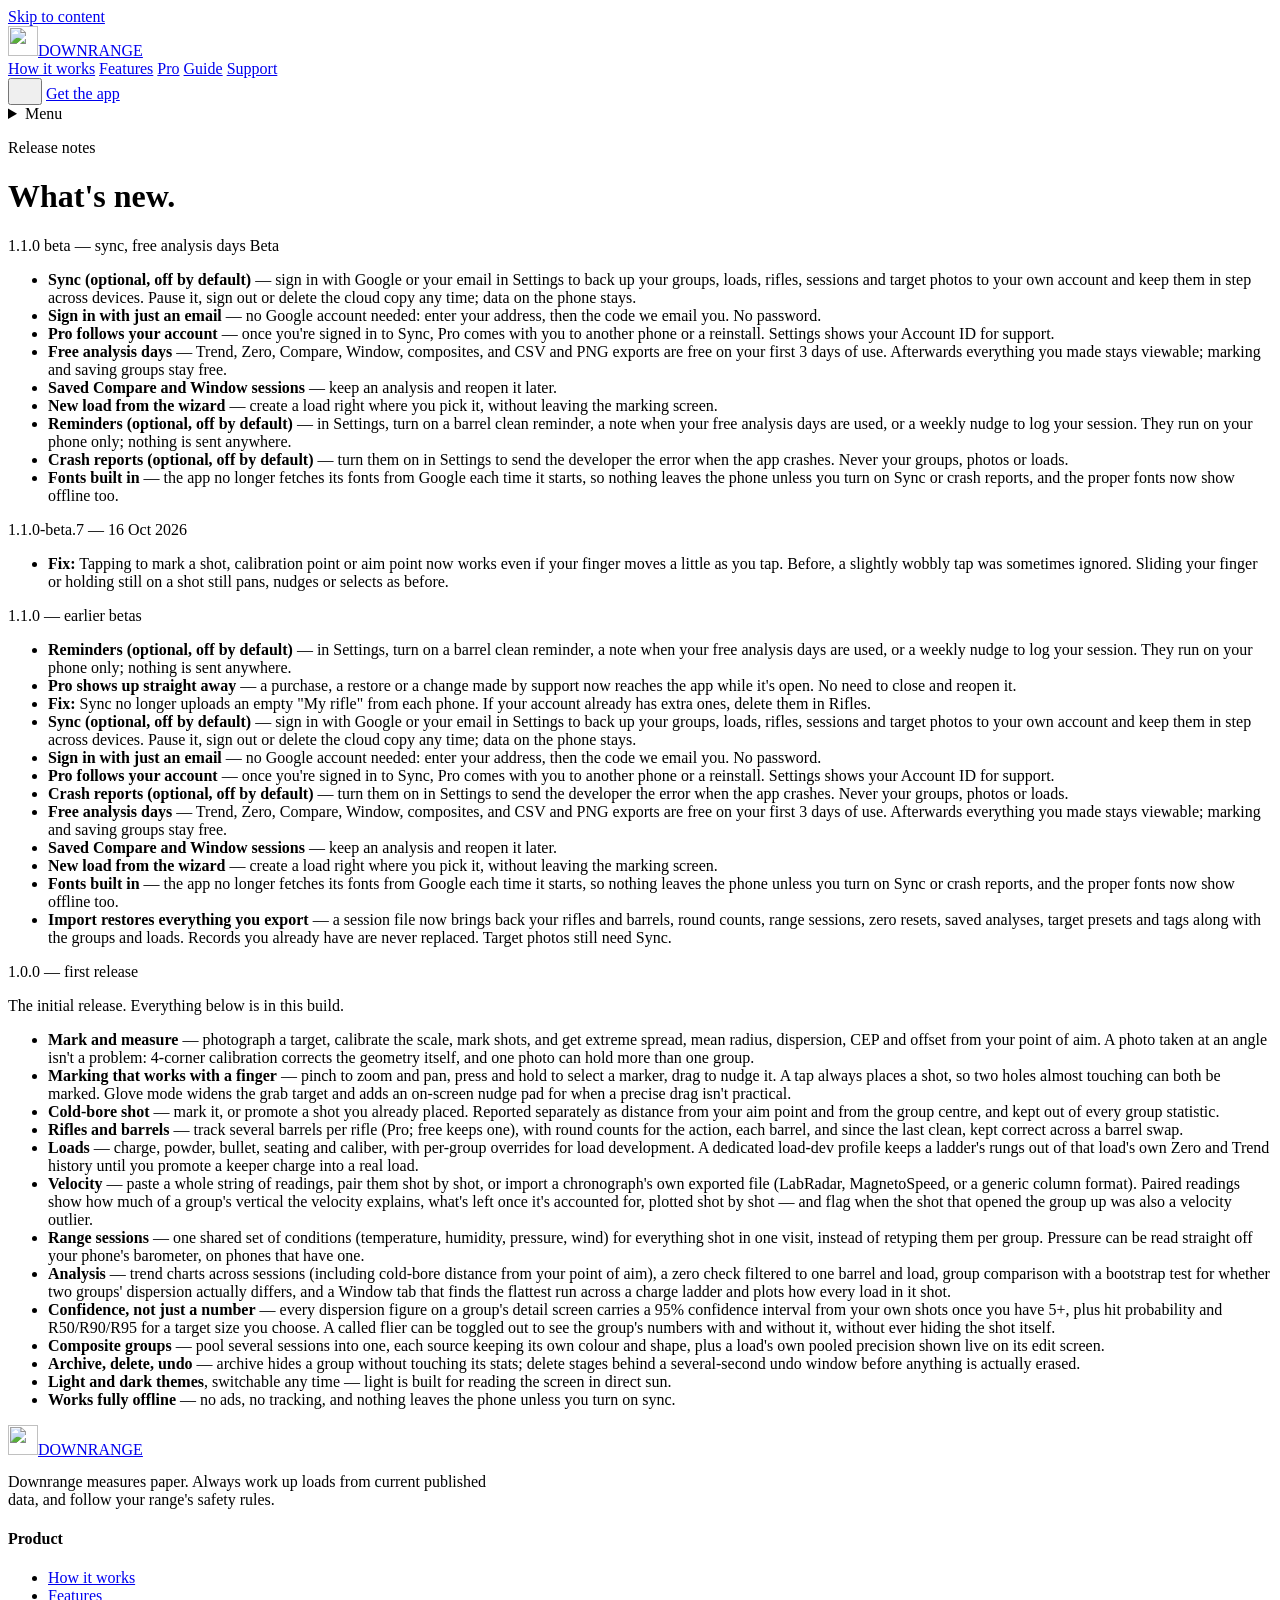
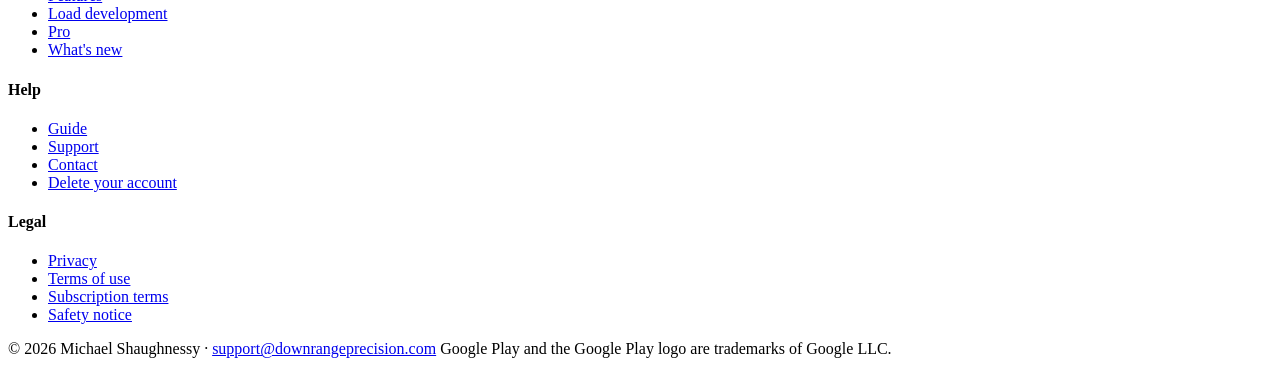
==== changelog/index.html @ 908dccd3 "Deploy 9621d02" ====
<!doctype html>
<html lang="en">
<head>
<meta charset="utf-8">
<meta name="viewport" content="width=device-width, initial-scale=1">
<meta name="theme-color" content="#1B1A17">
<meta name="robots" content="noindex, nofollow">
<link rel="icon" href="/downrange-site/icon-192.png">
<link rel="apple-touch-icon" href="/downrange-site/icon-192.png">
<script>
  // Same rule as the app: dark by default, light is the visitor's choice.
  // Set before first paint so a light-theme visitor never sees a dark flash.
  (function () {
    try { if (localStorage.getItem('downrange:site-theme') === 'light') document.documentElement.setAttribute('data-theme', 'light'); } catch (e) {}
  })();
</script>

<title>What's new · Downrange</title>
<meta name="description" content="Release notes for Downrange.">
  <script type="module" crossorigin src="/downrange-site/assets/site-DvRxkyaF.js"></script>
  <link rel="stylesheet" crossorigin href="/downrange-site/assets/site-BEydrbek.css">
</head>
<body>
<a class="skip" href="#main">Skip to content</a>
<header class="site-header">
  <div class="wrap">
    <a class="brand" href="/downrange-site/"><img src="/downrange-site/icon-192.png" alt="" width="30" height="30">DOWNRANGE</a>
    <nav class="nav" aria-label="Main">
      <a href="/downrange-site/#how">How it works</a>
      <a href="/downrange-site/features/" data-nav="features">Features</a>
      <a href="/downrange-site/pro/" data-nav="pro">Pro</a>
      <a href="/downrange-site/guide/" data-nav="guide">Guide</a>
      <a href="/downrange-site/support/" data-nav="support">Support</a>
    </nav>
    <div class="header-actions">
      <button class="icon-btn" id="theme-toggle" type="button" aria-label="Switch between light and dark theme">
        <svg width="18" height="18" viewBox="0 0 24 24" fill="none" stroke="var(--brass-bright)" stroke-width="1.8" stroke-linecap="round" aria-hidden="true"><circle cx="12" cy="12" r="4.5"/><path d="M12 2.5v2.2M12 19.3v2.2M2.5 12h2.2M19.3 12h2.2M5.3 5.3l1.6 1.6M17.1 17.1l1.6 1.6M5.3 18.7l1.6-1.6M17.1 6.9l1.6-1.6"/></svg>
      </button>
      <a class="btn primary pill hide-xs" href="https://play.google.com/store/apps/details?id=com.downrange.analyzer">Get the app</a>
      <details class="menu">
        <summary class="btn outline pill">Menu</summary>
        <nav class="menu-panel" aria-label="Main">
          <a href="/downrange-site/#how">How it works</a>
          <a href="/downrange-site/features/">Features</a>
          <a href="/downrange-site/pro/">Pro</a>
          <a href="/downrange-site/guide/">Guide</a>
          <a href="/downrange-site/support/">Support</a>
        </nav>
      </details>
    </div>
  </div>
</header>


<main id="main">
  <div class="page-head">
    <div class="wrap">
      <p class="section-label eyebrow">Release notes</p>
      <h1>What's new.</h1>
    </div>
  </div>

  <div class="page-body">
    <div class="wrap">
      <div class="prose">
        <!-- The 1.1 beta's notes, from its own doc.ts, ahead of main's 1.0.0
             notes. Drop this block once Sync is merged and main's What's New
             carries it. -->
        <div class="section-label">1.1.0 beta — sync, free analysis days <span class="type-tag normal">Beta</span></div>
        <ul>
          <li><b>Sync (optional, off by default)</b> — sign in with Google or your email in Settings to back up your groups, loads, rifles, sessions and target photos to your own account and keep them in step across devices. Pause it, sign out or delete the cloud copy any time; data on the phone stays.</li>
          <li><b>Sign in with just an email</b> — no Google account needed: enter your address, then the code we email you. No password.</li>
          <li><b>Pro follows your account</b> — once you're signed in to Sync, Pro comes with you to another phone or a reinstall. Settings shows your Account ID for support.</li>
          <li><b>Free analysis days</b> — Trend, Zero, Compare, Window, composites, and CSV and PNG exports are free on your first 3 days of use. Afterwards everything you made stays viewable; marking and saving groups stay free.</li>
          <li><b>Saved Compare and Window sessions</b> — keep an analysis and reopen it later.</li>
          <li><b>New load from the wizard</b> — create a load right where you pick it, without leaving the marking screen.</li>
          <li><b>Reminders (optional, off by default)</b> — in Settings, turn on a barrel clean reminder, a note when your free analysis days are used, or a weekly nudge to log your session. They run on your phone only; nothing is sent anywhere.</li>
          <li><b>Crash reports (optional, off by default)</b> — turn them on in Settings to send the developer the error when the app crashes. Never your groups, photos or loads.</li>
          <li><b>Fonts built in</b> — the app no longer fetches its fonts from Google each time it starts, so nothing leaves the phone unless you turn on Sync or crash reports, and the proper fonts now show offline too.</li>
        </ul>
        
      <div class="section-label">1.1.0-beta.7 — 16 Oct 2026</div>
      <ul>
        <li><b>Fix:</b> Tapping to mark a shot, calibration point or aim point now works even if your finger moves a little as you tap. Before, a slightly wobbly tap was sometimes ignored. Sliding your finger or holding still on a shot still pans, nudges or selects as before.</li>
      </ul>
      <div class="section-label">1.1.0 — earlier betas</div>
      <ul>
        <li><b>Reminders (optional, off by default)</b> — in Settings, turn on a barrel clean reminder, a note when your free analysis days are used, or a weekly nudge to log your session. They run on your phone only; nothing is sent anywhere.</li>
        <li><b>Pro shows up straight away</b> — a purchase, a restore or a change made by support now reaches the app while it's open. No need to close and reopen it.</li>
        <li><b>Fix:</b> Sync no longer uploads an empty "My rifle" from each phone. If your account already has extra ones, delete them in Rifles.</li>
        <li><b>Sync (optional, off by default)</b> — sign in with Google or your email in Settings to back up your groups, loads, rifles, sessions and target photos to your own account and keep them in step across devices. Pause it, sign out or delete the cloud copy any time; data on the phone stays.</li>
        <li><b>Sign in with just an email</b> — no Google account needed: enter your address, then the code we email you. No password.</li>
        <li><b>Pro follows your account</b> — once you're signed in to Sync, Pro comes with you to another phone or a reinstall. Settings shows your Account ID for support.</li>
        <li><b>Crash reports (optional, off by default)</b> — turn them on in Settings to send the developer the error when the app crashes. Never your groups, photos or loads.</li>
        <li><b>Free analysis days</b> — Trend, Zero, Compare, Window, composites, and CSV and PNG exports are free on your first 3 days of use. Afterwards everything you made stays viewable; marking and saving groups stay free.</li>
        <li><b>Saved Compare and Window sessions</b> — keep an analysis and reopen it later.</li>
        <li><b>New load from the wizard</b> — create a load right where you pick it, without leaving the marking screen.</li>
        <li><b>Fonts built in</b> — the app no longer fetches its fonts from Google each time it starts, so nothing leaves the phone unless you turn on Sync or crash reports, and the proper fonts now show offline too.</li>
        <li><b>Import restores everything you export</b> — a session file now brings back your rifles and barrels, round counts, range sessions, zero resets, saved analyses, target presets and tags along with the groups and loads. Records you already have are never replaced. Target photos still need Sync.</li>
      </ul>
      <div class="section-label">1.0.0 — first release</div>
      <p>The initial release. Everything below is in this build.</p>
      <ul>
        <li><b>Mark and measure</b> — photograph a target, calibrate the scale, mark shots, and get extreme spread, mean radius, dispersion, CEP and offset from your point of aim. A photo taken at an angle isn't a problem: 4-corner calibration corrects the geometry itself, and one photo can hold more than one group.</li>
        <li><b>Marking that works with a finger</b> — pinch to zoom and pan, press and hold to select a marker, drag to nudge it. A tap always places a shot, so two holes almost touching can both be marked. Glove mode widens the grab target and adds an on-screen nudge pad for when a precise drag isn't practical.</li>
        <li><b>Cold-bore shot</b> — mark it, or promote a shot you already placed. Reported separately as distance from your aim point and from the group centre, and kept out of every group statistic.</li>
        <li><b>Rifles and barrels</b> — track several barrels per rifle (Pro; free keeps one), with round counts for the action, each barrel, and since the last clean, kept correct across a barrel swap.</li>
        <li><b>Loads</b> — charge, powder, bullet, seating and caliber, with per-group overrides for load development. A dedicated load-dev profile keeps a ladder's rungs out of that load's own Zero and Trend history until you promote a keeper charge into a real load.</li>
        <li><b>Velocity</b> — paste a whole string of readings, pair them shot by shot, or import a chronograph's own exported file (LabRadar, MagnetoSpeed, or a generic column format). Paired readings show how much of a group's vertical the velocity explains, what's left once it's accounted for, plotted shot by shot — and flag when the shot that opened the group up was also a velocity outlier.</li>
        <li><b>Range sessions</b> — one shared set of conditions (temperature, humidity, pressure, wind) for everything shot in one visit, instead of retyping them per group. Pressure can be read straight off your phone's barometer, on phones that have one.</li>
        <li><b>Analysis</b> — trend charts across sessions (including cold-bore distance from your point of aim), a zero check filtered to one barrel and load, group comparison with a bootstrap test for whether two groups' dispersion actually differs, and a Window tab that finds the flattest run across a charge ladder and plots how every load in it shot.</li>
        <li><b>Confidence, not just a number</b> — every dispersion figure on a group's detail screen carries a 95% confidence interval from your own shots once you have 5+, plus hit probability and R50/R90/R95 for a target size you choose. A called flier can be toggled out to see the group's numbers with and without it, without ever hiding the shot itself.</li>
        <li><b>Composite groups</b> — pool several sessions into one, each source keeping its own colour and shape, plus a load's own pooled precision shown live on its edit screen.</li>
        <li><b>Archive, delete, undo</b> — archive hides a group without touching its stats; delete stages behind a several-second undo window before anything is actually erased.</li>
        <li><b>Light and dark themes</b>, switchable any time — light is built for reading the screen in direct sun.</li>
        <li><b>Works fully offline</b> — no ads, no tracking, and nothing leaves the phone unless you turn on sync.</li>
      </ul>
      </div>
    </div>
  </div>
</main>

<footer class="site-footer">
  <div class="wrap">
    <div class="footer-grid">
      <div>
        <a class="brand" href="/downrange-site/"><img src="/downrange-site/icon-192.png" alt="" width="30" height="30">DOWNRANGE</a>
        <p class="small" style="margin:14px 0 0;max-width:30em">Downrange measures paper. Always work up loads from current published data, and follow your range's safety rules.</p>
      </div>
      <div><h4 class="section-label">Product</h4><ul><li><a href="/downrange-site/#how">How it works</a></li><li><a href="/downrange-site/features/">Features</a></li><li><a href="/downrange-site/#load-dev">Load development</a></li><li><a href="/downrange-site/pro/">Pro</a></li><li><a href="/downrange-site/changelog/">What's new</a></li></ul></div>
      <div><h4 class="section-label">Help</h4><ul><li><a href="/downrange-site/guide/">Guide</a></li><li><a href="/downrange-site/support/">Support</a></li><li><a href="/downrange-site/support/#contact">Contact</a></li><li><a href="/downrange-site/delete-account/">Delete your account</a></li></ul></div>
      <div><h4 class="section-label">Legal</h4><ul><li><a href="/downrange-site/privacy/">Privacy</a></li><li><a href="/downrange-site/terms/">Terms of use</a></li><li><a href="/downrange-site/terms/#subscription">Subscription terms</a></li><li><a href="/downrange-site/terms/#safety">Safety notice</a></li></ul></div>
    </div>
    <div class="footer-base small">
      <span>© 2026 Michael Shaughnessy · <a href="mailto:support@downrangeprecision.com">support@downrangeprecision.com</a></span>
      <span>Google Play and the Google Play logo are trademarks of Google LLC.</span>
    </div>
  </div>
</footer>

</body>
</html>
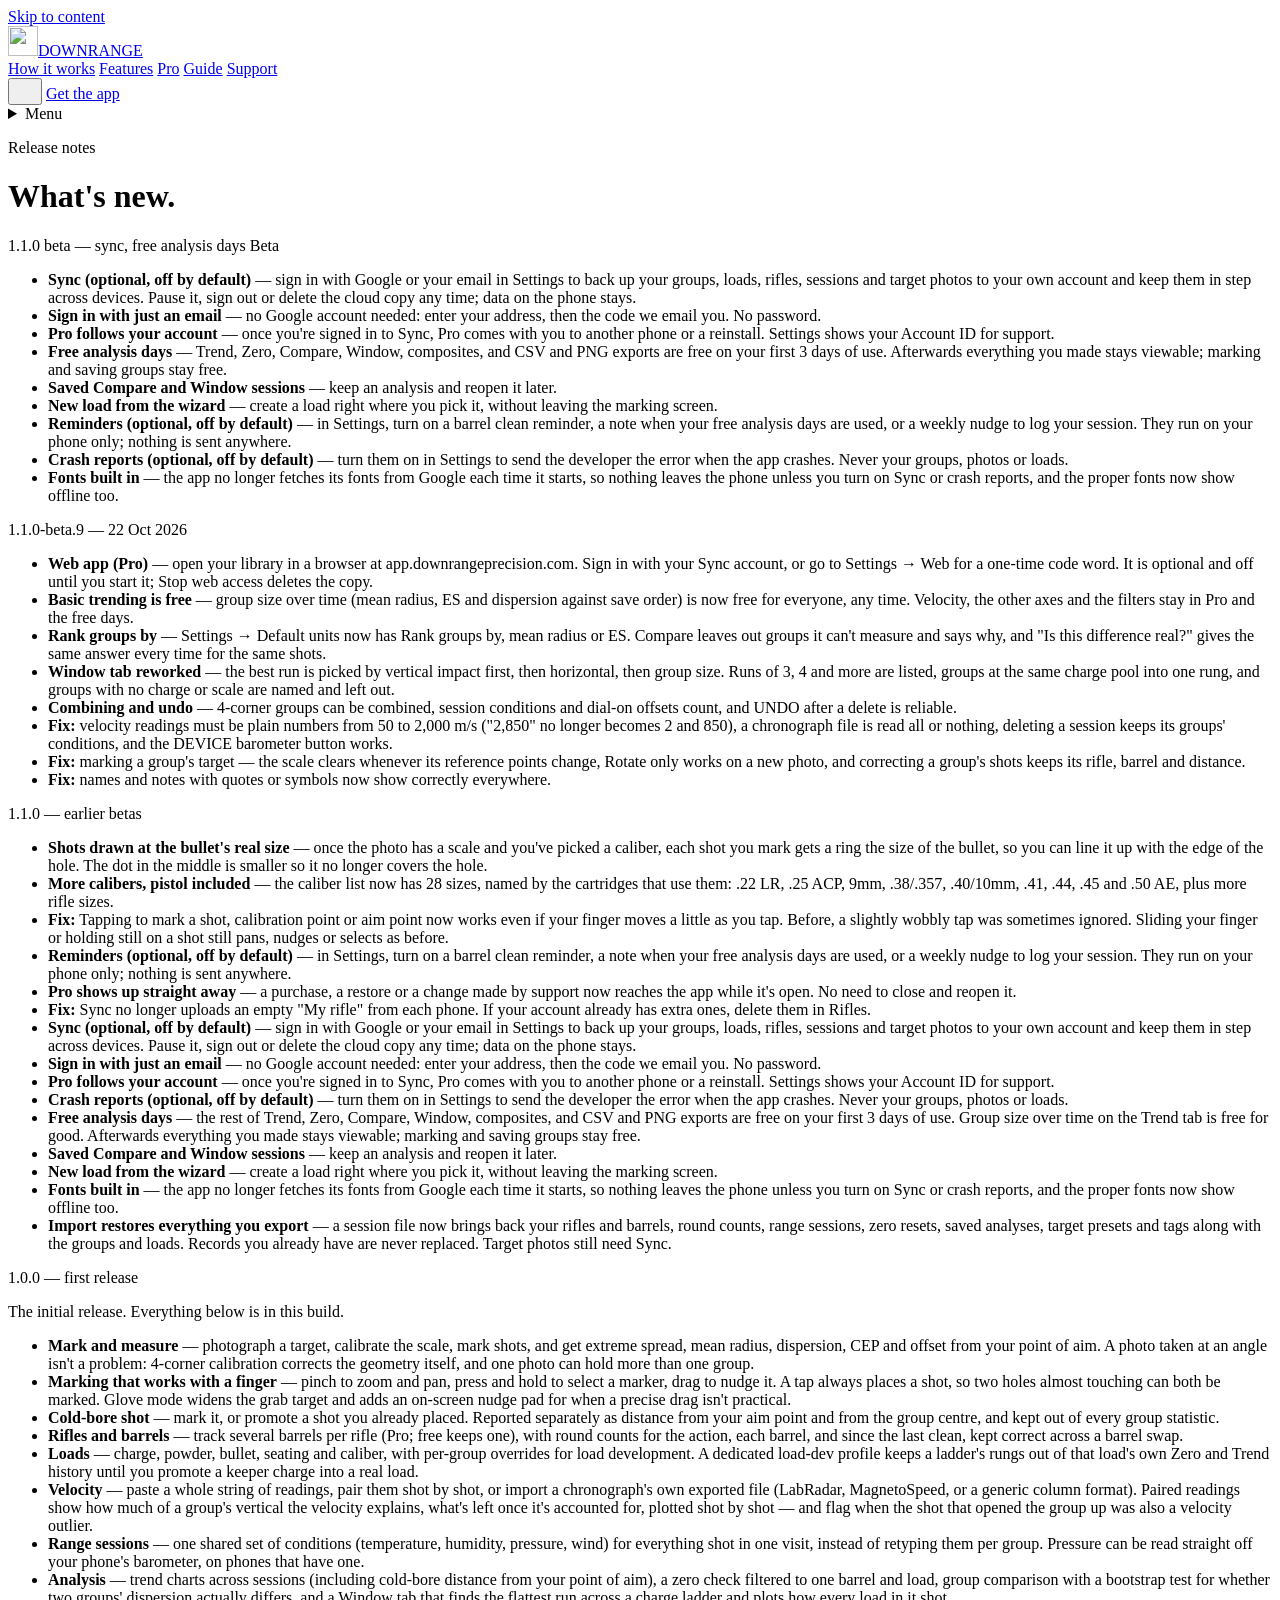
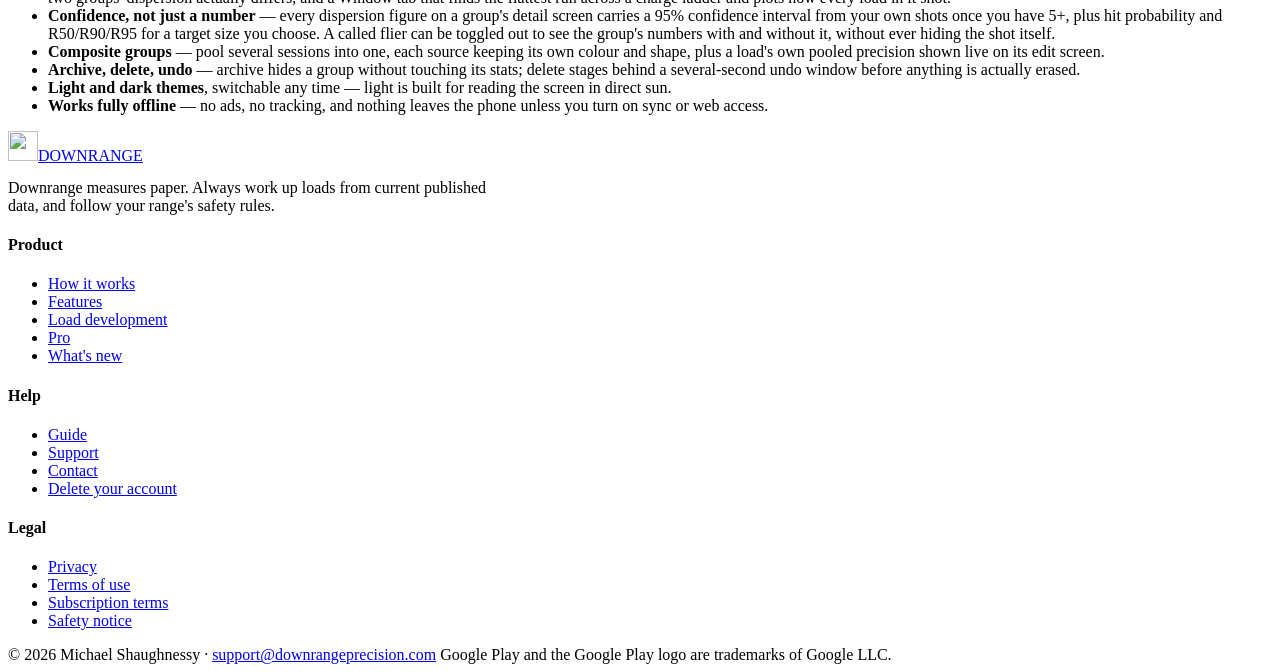
==== commit 3ee7bed5: "Deploy 0ac2100" ====
--- a/changelog/index.html
+++ b/changelog/index.html
@@ -17,8 +17,8 @@
 
 <title>What's new · Downrange</title>
 <meta name="description" content="Release notes for Downrange.">
-  <script type="module" crossorigin src="/downrange-site/assets/site-DvRxkyaF.js"></script>
-  <link rel="stylesheet" crossorigin href="/downrange-site/assets/site-BEydrbek.css">
+  <script type="module" crossorigin src="/downrange-site/assets/site-7RVmaU8L.js"></script>
+  <link rel="stylesheet" crossorigin href="/downrange-site/assets/site-DZgEgzme.css">
 </head>
 <body>
 <a class="skip" href="#main">Skip to content</a>
@@ -79,12 +79,22 @@
           <li><b>Fonts built in</b> — the app no longer fetches its fonts from Google each time it starts, so nothing leaves the phone unless you turn on Sync or crash reports, and the proper fonts now show offline too.</li>
         </ul>
         
-      <div class="section-label">1.1.0-beta.7 — 16 Oct 2026</div>
+      <div class="section-label">1.1.0-beta.9 — 22 Oct 2026</div>
       <ul>
-        <li><b>Fix:</b> Tapping to mark a shot, calibration point or aim point now works even if your finger moves a little as you tap. Before, a slightly wobbly tap was sometimes ignored. Sliding your finger or holding still on a shot still pans, nudges or selects as before.</li>
+        <li><b>Web app (Pro)</b> — open your library in a browser at app.downrangeprecision.com. Sign in with your Sync account, or go to Settings → Web for a one-time code word. It is optional and off until you start it; Stop web access deletes the copy.</li>
+        <li><b>Basic trending is free</b> — group size over time (mean radius, ES and dispersion against save order) is now free for everyone, any time. Velocity, the other axes and the filters stay in Pro and the free days.</li>
+        <li><b>Rank groups by</b> — Settings → Default units now has Rank groups by, mean radius or ES. Compare leaves out groups it can't measure and says why, and "Is this difference real?" gives the same answer every time for the same shots.</li>
+        <li><b>Window tab reworked</b> — the best run is picked by vertical impact first, then horizontal, then group size. Runs of 3, 4 and more are listed, groups at the same charge pool into one rung, and groups with no charge or scale are named and left out.</li>
+        <li><b>Combining and undo</b> — 4-corner groups can be combined, session conditions and dial-on offsets count, and UNDO after a delete is reliable.</li>
+        <li><b>Fix:</b> velocity readings must be plain numbers from 50 to 2,000 m/s ("2,850" no longer becomes 2 and 850), a chronograph file is read all or nothing, deleting a session keeps its groups' conditions, and the DEVICE barometer button works.</li>
+        <li><b>Fix:</b> marking a group's target — the scale clears whenever its reference points change, Rotate only works on a new photo, and correcting a group's shots keeps its rifle, barrel and distance.</li>
+        <li><b>Fix:</b> names and notes with quotes or symbols now show correctly everywhere.</li>
       </ul>
       <div class="section-label">1.1.0 — earlier betas</div>
       <ul>
+        <li><b>Shots drawn at the bullet's real size</b> — once the photo has a scale and you've picked a caliber, each shot you mark gets a ring the size of the bullet, so you can line it up with the edge of the hole. The dot in the middle is smaller so it no longer covers the hole.</li>
+        <li><b>More calibers, pistol included</b> — the caliber list now has 28 sizes, named by the cartridges that use them: .22 LR, .25 ACP, 9mm, .38/.357, .40/10mm, .41, .44, .45 and .50 AE, plus more rifle sizes.</li>
+        <li><b>Fix:</b> Tapping to mark a shot, calibration point or aim point now works even if your finger moves a little as you tap. Before, a slightly wobbly tap was sometimes ignored. Sliding your finger or holding still on a shot still pans, nudges or selects as before.</li>
         <li><b>Reminders (optional, off by default)</b> — in Settings, turn on a barrel clean reminder, a note when your free analysis days are used, or a weekly nudge to log your session. They run on your phone only; nothing is sent anywhere.</li>
         <li><b>Pro shows up straight away</b> — a purchase, a restore or a change made by support now reaches the app while it's open. No need to close and reopen it.</li>
         <li><b>Fix:</b> Sync no longer uploads an empty "My rifle" from each phone. If your account already has extra ones, delete them in Rifles.</li>
@@ -92,7 +102,7 @@
         <li><b>Sign in with just an email</b> — no Google account needed: enter your address, then the code we email you. No password.</li>
         <li><b>Pro follows your account</b> — once you're signed in to Sync, Pro comes with you to another phone or a reinstall. Settings shows your Account ID for support.</li>
         <li><b>Crash reports (optional, off by default)</b> — turn them on in Settings to send the developer the error when the app crashes. Never your groups, photos or loads.</li>
-        <li><b>Free analysis days</b> — Trend, Zero, Compare, Window, composites, and CSV and PNG exports are free on your first 3 days of use. Afterwards everything you made stays viewable; marking and saving groups stay free.</li>
+        <li><b>Free analysis days</b> — the rest of Trend, Zero, Compare, Window, composites, and CSV and PNG exports are free on your first 3 days of use. Group size over time on the Trend tab is free for good. Afterwards everything you made stays viewable; marking and saving groups stay free.</li>
         <li><b>Saved Compare and Window sessions</b> — keep an analysis and reopen it later.</li>
         <li><b>New load from the wizard</b> — create a load right where you pick it, without leaving the marking screen.</li>
         <li><b>Fonts built in</b> — the app no longer fetches its fonts from Google each time it starts, so nothing leaves the phone unless you turn on Sync or crash reports, and the proper fonts now show offline too.</li>
@@ -113,7 +123,7 @@
         <li><b>Composite groups</b> — pool several sessions into one, each source keeping its own colour and shape, plus a load's own pooled precision shown live on its edit screen.</li>
         <li><b>Archive, delete, undo</b> — archive hides a group without touching its stats; delete stages behind a several-second undo window before anything is actually erased.</li>
         <li><b>Light and dark themes</b>, switchable any time — light is built for reading the screen in direct sun.</li>
-        <li><b>Works fully offline</b> — no ads, no tracking, and nothing leaves the phone unless you turn on sync.</li>
+        <li><b>Works fully offline</b> — no ads, no tracking, and nothing leaves the phone unless you turn on sync or web access.</li>
       </ul>
       </div>
     </div>
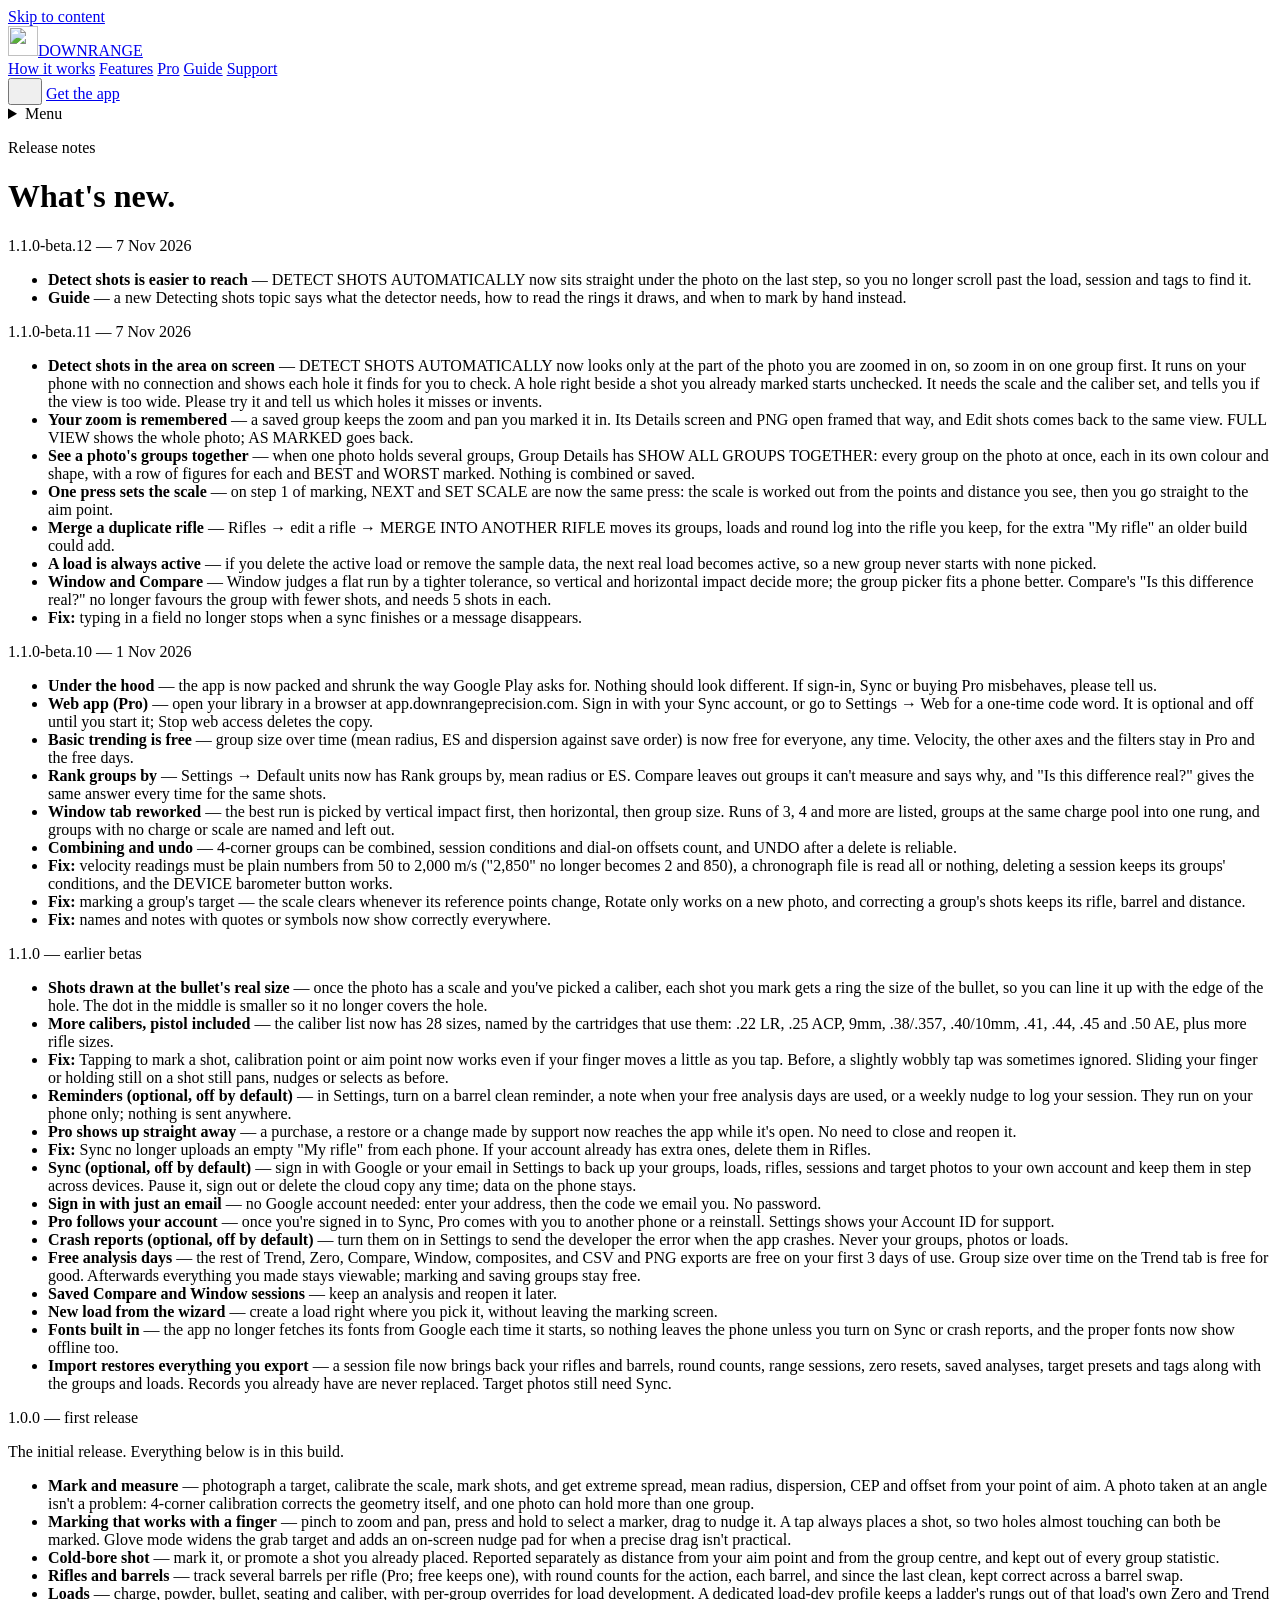
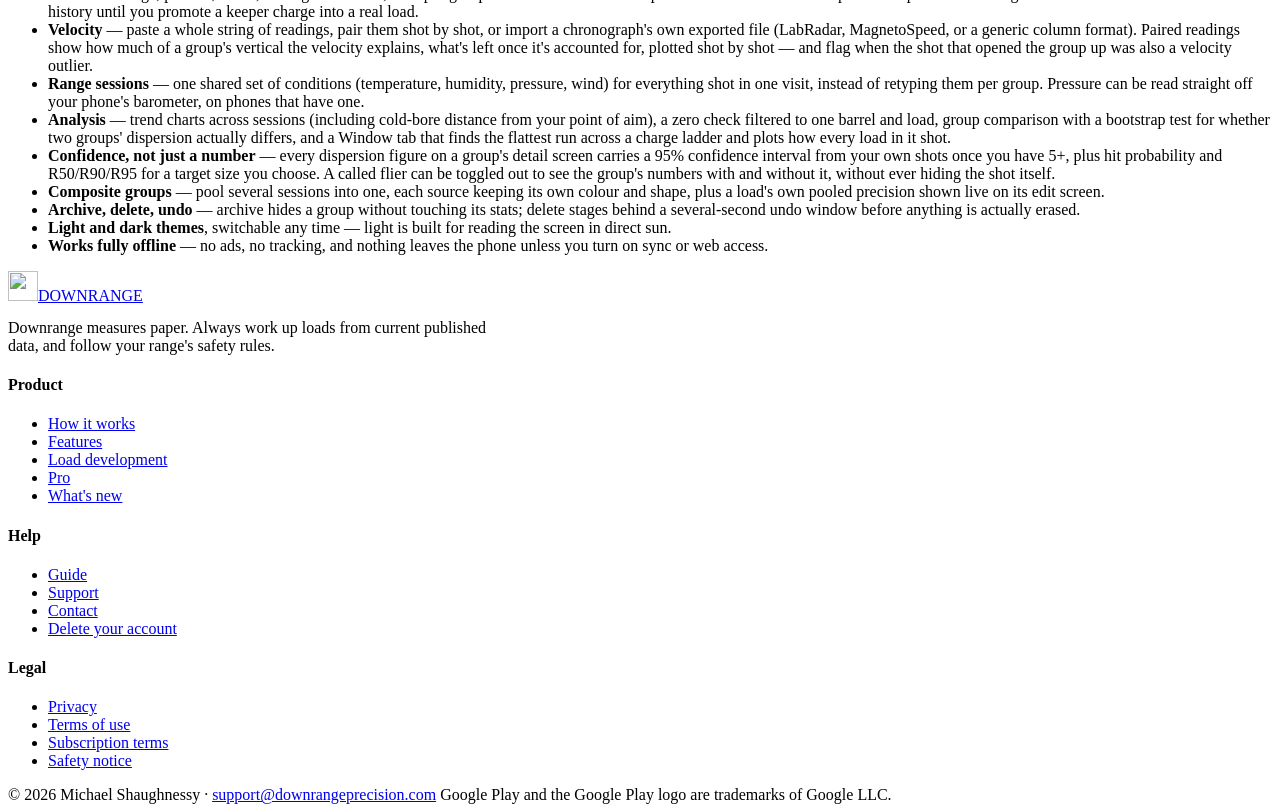
==== commit a3bba7bc: "Deploy 8ba1760" ====
--- a/changelog/index.html
+++ b/changelog/index.html
@@ -17,8 +17,8 @@
 
 <title>What's new · Downrange</title>
 <meta name="description" content="Release notes for Downrange.">
-  <script type="module" crossorigin src="/downrange-site/assets/site-7RVmaU8L.js"></script>
-  <link rel="stylesheet" crossorigin href="/downrange-site/assets/site-DZgEgzme.css">
+  <script type="module" crossorigin src="/downrange-site/assets/site-CfNHEcA9.js"></script>
+  <link rel="stylesheet" crossorigin href="/downrange-site/assets/site-BVFVxLAX.css">
 </head>
 <body>
 <a class="skip" href="#main">Skip to content</a>
@@ -63,24 +63,26 @@
   <div class="page-body">
     <div class="wrap">
       <div class="prose">
-        <!-- The 1.1 beta's notes, from its own doc.ts, ahead of main's 1.0.0
-             notes. Drop this block once Sync is merged and main's What's New
-             carries it. -->
-        <div class="section-label">1.1.0 beta — sync, free analysis days <span class="type-tag normal">Beta</span></div>
-        <ul>
-          <li><b>Sync (optional, off by default)</b> — sign in with Google or your email in Settings to back up your groups, loads, rifles, sessions and target photos to your own account and keep them in step across devices. Pause it, sign out or delete the cloud copy any time; data on the phone stays.</li>
-          <li><b>Sign in with just an email</b> — no Google account needed: enter your address, then the code we email you. No password.</li>
-          <li><b>Pro follows your account</b> — once you're signed in to Sync, Pro comes with you to another phone or a reinstall. Settings shows your Account ID for support.</li>
-          <li><b>Free analysis days</b> — Trend, Zero, Compare, Window, composites, and CSV and PNG exports are free on your first 3 days of use. Afterwards everything you made stays viewable; marking and saving groups stay free.</li>
-          <li><b>Saved Compare and Window sessions</b> — keep an analysis and reopen it later.</li>
-          <li><b>New load from the wizard</b> — create a load right where you pick it, without leaving the marking screen.</li>
-          <li><b>Reminders (optional, off by default)</b> — in Settings, turn on a barrel clean reminder, a note when your free analysis days are used, or a weekly nudge to log your session. They run on your phone only; nothing is sent anywhere.</li>
-          <li><b>Crash reports (optional, off by default)</b> — turn them on in Settings to send the developer the error when the app crashes. Never your groups, photos or loads.</li>
-          <li><b>Fonts built in</b> — the app no longer fetches its fonts from Google each time it starts, so nothing leaves the phone unless you turn on Sync or crash reports, and the proper fonts now show offline too.</li>
-        </ul>
         
-      <div class="section-label">1.1.0-beta.9 — 22 Oct 2026</div>
+      <div class="section-label">1.1.0-beta.12 — 7 Nov 2026</div>
       <ul>
+        <li><b>Detect shots is easier to reach</b> — DETECT SHOTS AUTOMATICALLY now sits straight under the photo on the last step, so you no longer scroll past the load, session and tags to find it.</li>
+        <li><b>Guide</b> — a new Detecting shots topic says what the detector needs, how to read the rings it draws, and when to mark by hand instead.</li>
+      </ul>
+      <div class="section-label">1.1.0-beta.11 — 7 Nov 2026</div>
+      <ul>
+        <li><b>Detect shots in the area on screen</b> — DETECT SHOTS AUTOMATICALLY now looks only at the part of the photo you are zoomed in on, so zoom in on one group first. It runs on your phone with no connection and shows each hole it finds for you to check. A hole right beside a shot you already marked starts unchecked. It needs the scale and the caliber set, and tells you if the view is too wide. Please try it and tell us which holes it misses or invents.</li>
+        <li><b>Your zoom is remembered</b> — a saved group keeps the zoom and pan you marked it in. Its Details screen and PNG open framed that way, and Edit shots comes back to the same view. FULL VIEW shows the whole photo; AS MARKED goes back.</li>
+        <li><b>See a photo's groups together</b> — when one photo holds several groups, Group Details has SHOW ALL GROUPS TOGETHER: every group on the photo at once, each in its own colour and shape, with a row of figures for each and BEST and WORST marked. Nothing is combined or saved.</li>
+        <li><b>One press sets the scale</b> — on step 1 of marking, NEXT and SET SCALE are now the same press: the scale is worked out from the points and distance you see, then you go straight to the aim point.</li>
+        <li><b>Merge a duplicate rifle</b> — Rifles → edit a rifle → MERGE INTO ANOTHER RIFLE moves its groups, loads and round log into the rifle you keep, for the extra "My rifle" an older build could add.</li>
+        <li><b>A load is always active</b> — if you delete the active load or remove the sample data, the next real load becomes active, so a new group never starts with none picked.</li>
+        <li><b>Window and Compare</b> — Window judges a flat run by a tighter tolerance, so vertical and horizontal impact decide more; the group picker fits a phone better. Compare's "Is this difference real?" no longer favours the group with fewer shots, and needs 5 shots in each.</li>
+        <li><b>Fix:</b> typing in a field no longer stops when a sync finishes or a message disappears.</li>
+      </ul>
+      <div class="section-label">1.1.0-beta.10 — 1 Nov 2026</div>
+      <ul>
+        <li><b>Under the hood</b> — the app is now packed and shrunk the way Google Play asks for. Nothing should look different. If sign-in, Sync or buying Pro misbehaves, please tell us.</li>
         <li><b>Web app (Pro)</b> — open your library in a browser at app.downrangeprecision.com. Sign in with your Sync account, or go to Settings → Web for a one-time code word. It is optional and off until you start it; Stop web access deletes the copy.</li>
         <li><b>Basic trending is free</b> — group size over time (mean radius, ES and dispersion against save order) is now free for everyone, any time. Velocity, the other axes and the filters stay in Pro and the free days.</li>
         <li><b>Rank groups by</b> — Settings → Default units now has Rank groups by, mean radius or ES. Compare leaves out groups it can't measure and says why, and "Is this difference real?" gives the same answer every time for the same shots.</li>
